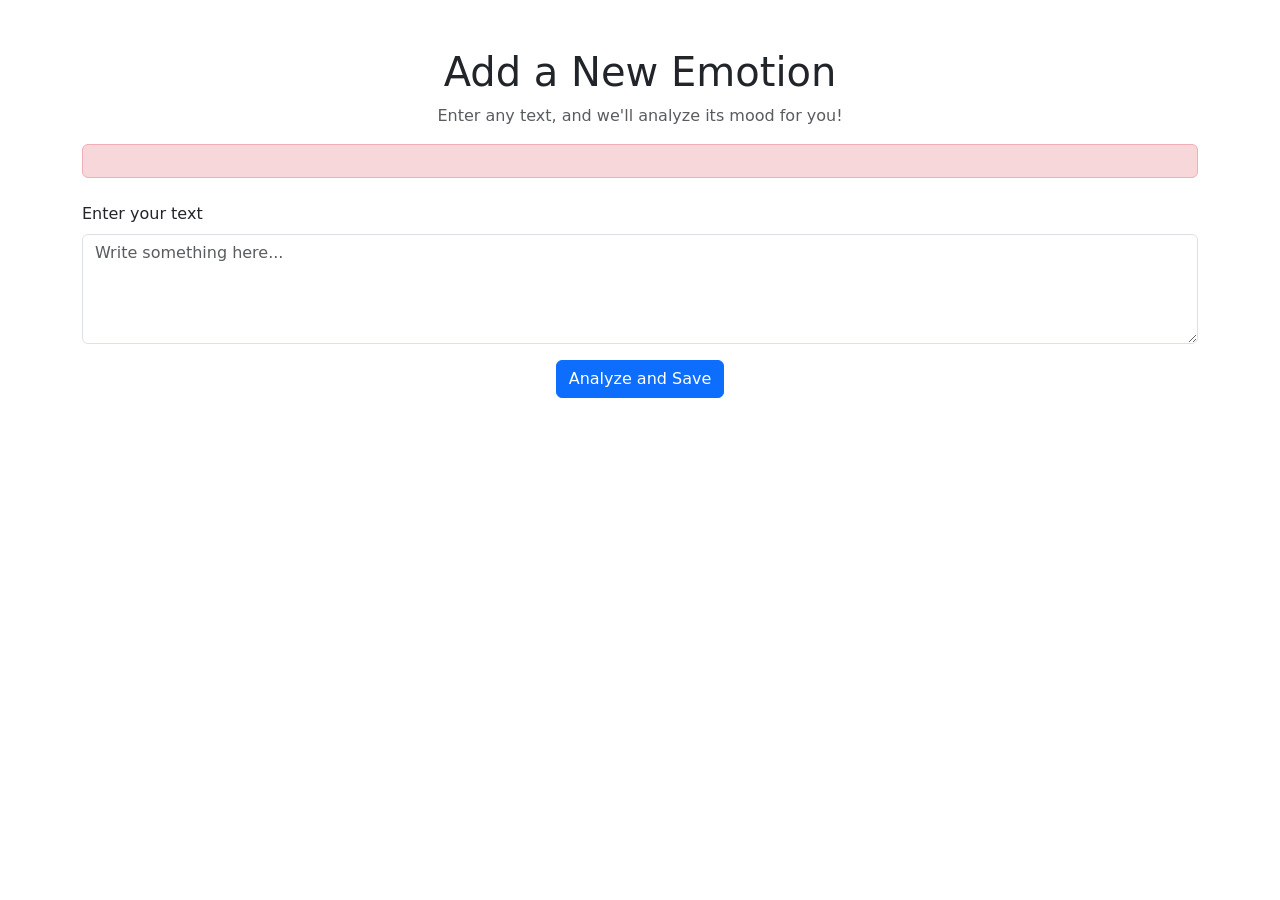
==== src/main/resources/templates/add-emotion.html @ 870e53c8 "Add emotion" ====
<!DOCTYPE html>
<html xmlns:th="http://www.thymeleaf.org">
<head>
    <meta charset="UTF-8">
    <meta name="viewport" content="width=device-width, initial-scale=1.0">
    <title>Add Emotion</title>
    <link rel="stylesheet" href="https://cdn.jsdelivr.net/npm/bootstrap@5.3.0-alpha1/dist/css/bootstrap.min.css">
</head>
<body>
    <div th:replace="~{header :: header}"></div>

    <div class="container mt-5">
        <h1 class="text-center">Add a New Emotion</h1>
        <p class="text-muted text-center">Enter any text, and we'll analyze its mood for you!</p>

        <div th:if="${errorMessage != null}" class="alert alert-danger text-center" role="alert">
            <span th:text="${errorMessage}"></span>
        </div>

        <form action="/emotions/input" method="post" class="mt-4">
            <div class="mb-3">
                <label for="textInput" class="form-label">Enter your text</label>
                <textarea id="textInput" name="text" class="form-control" rows="4" placeholder="Write something here..." required></textarea>
            </div>
            <div class="text-center">
                <button type="submit" class="btn btn-primary">Analyze and Save</button>
            </div>
        </form>
    </div>
</body>
</html>
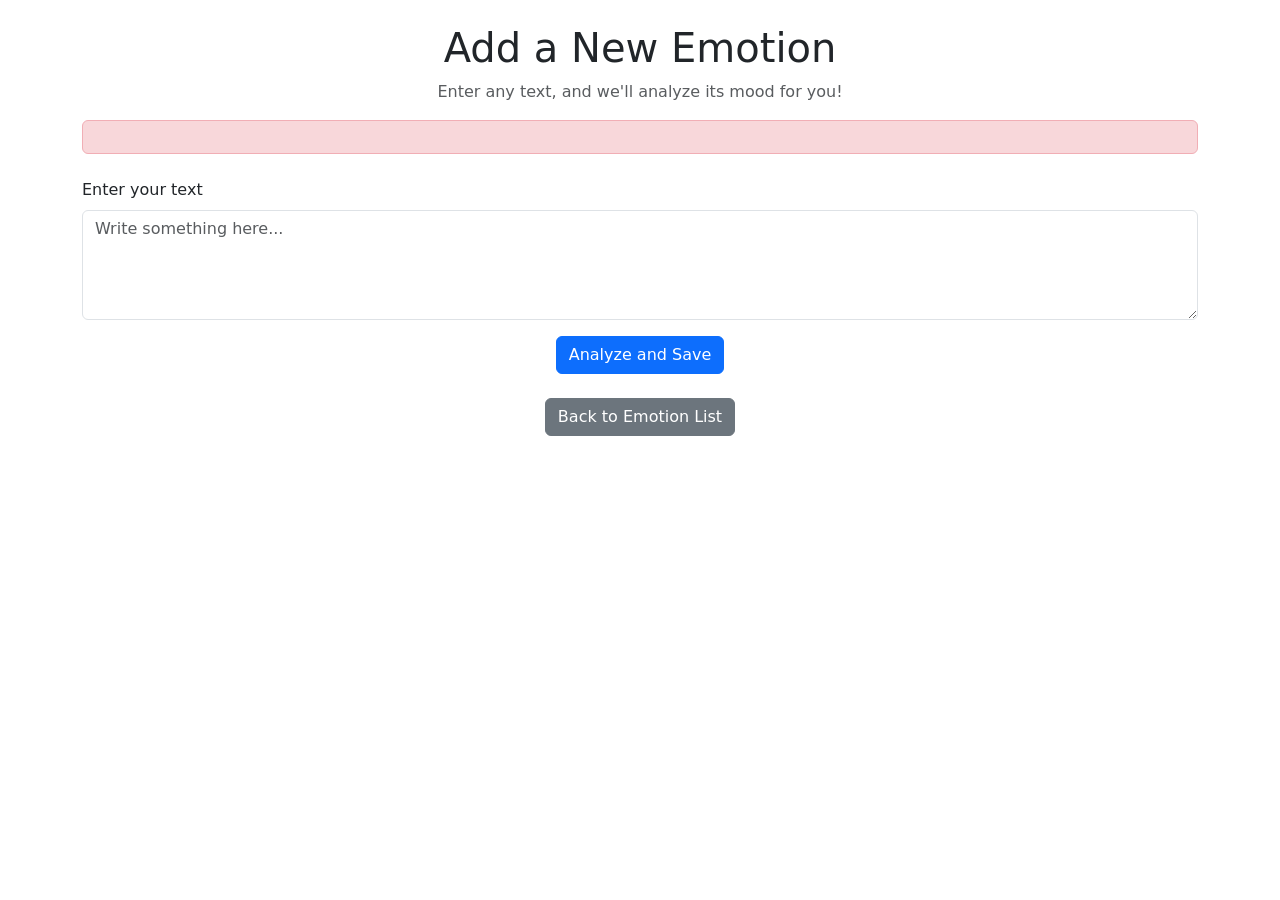
==== commit ac523eb6: "Add emotion style" ====
--- a/src/main/resources/templates/add-emotion.html
+++ b/src/main/resources/templates/add-emotion.html
@@ -5,11 +5,14 @@
     <meta name="viewport" content="width=device-width, initial-scale=1.0">
     <title>Add Emotion</title>
     <link rel="stylesheet" href="https://cdn.jsdelivr.net/npm/bootstrap@5.3.0-alpha1/dist/css/bootstrap.min.css">
+    <link rel="stylesheet" type="text/css" href="/css/emotions.css">
+    <link rel="stylesheet" type="text/css" href="/css/buttons.css">
+    <link rel="stylesheet" type="text/css" href="/css/header.css">
 </head>
 <body>
-    <div th:replace="~{header :: header}"></div>
+    <div th:replace="header :: header"></div>
 
-    <div class="container mt-5">
+    <div class="container mt-4">
         <h1 class="text-center">Add a New Emotion</h1>
         <p class="text-muted text-center">Enter any text, and we'll analyze its mood for you!</p>
 
@@ -26,6 +29,12 @@
                 <button type="submit" class="btn btn-primary">Analyze and Save</button>
             </div>
         </form>
+
+        <div class="text-center mt-4">
+            <a href="/emotions" class="btn btn-secondary">Back to Emotion List</a>
+        </div>
     </div>
+
+    <script src="https://cdn.jsdelivr.net/npm/bootstrap@5.3.0-alpha1/dist/js/bootstrap.bundle.min.js"></script>
 </body>
 </html>
